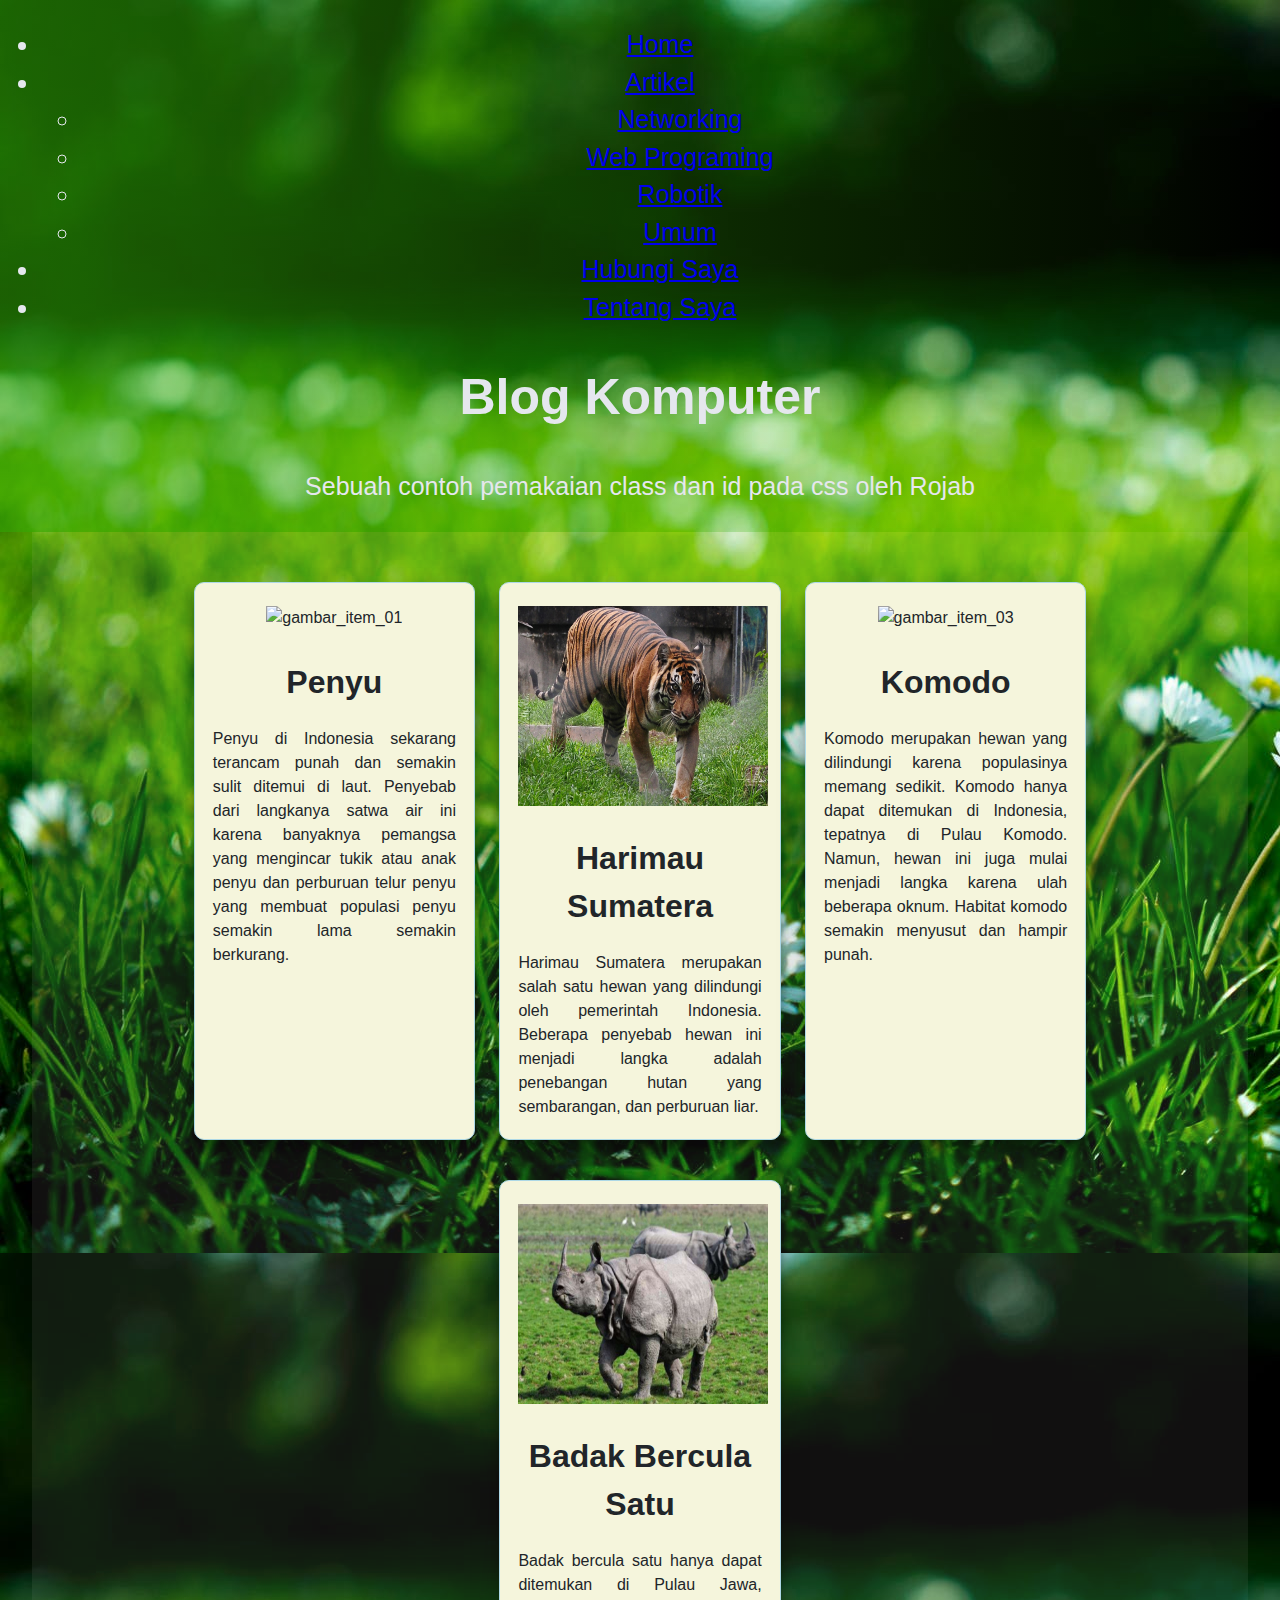
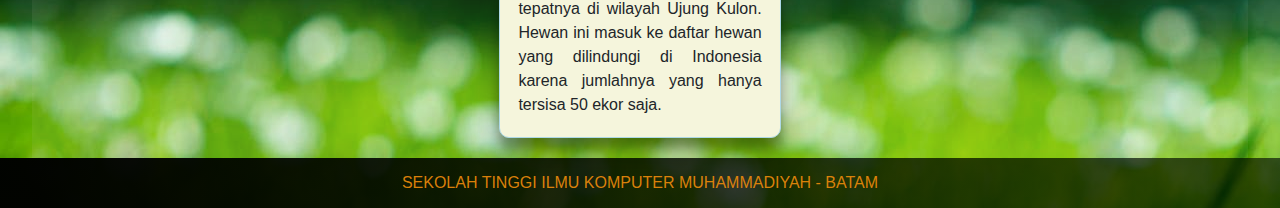
==== index.html @ 9c0ca0bd "first" ====
<!DOCTYPE html>
<html lang="en">
<head>
    <meta charset="UTF-8">
    <meta http-equiv="X-UA-Compatible" content="IE=edge">
    <meta name="viewport" content="width=device-width, initial-scale=1.0">
    <title>Title</title>
    <link href="./latihan1.css" rel="stylesheet">

</head>
<body>
    <div id="main">
        <div id="header">
            <div class="menu">
                <ul>
                    <li><a href="#">Home</a></li>
                    <li><a href="#">Artikel</a>
                        <ul>
                            <li><a href="#">Networking</a></li>
                            <li><a href="#">Web Programing</a></li>
                            <li><a href="#">Robotik</a></li>
                            <li><a href="#">Umum</a></li>
                        </ul>
                    </li>
                    <li><a href="#">Hubungi Saya</a></li>
                    <li><a href="#">Tentang Saya</a></li>

                </ul>

            </div>
            <h1>Blog Komputer</h1>
            <p>Sebuah contoh pemakaian class dan id pada css oleh Rojab</p>
        </div>
        <div id="content">
            <div class="box box-vertical" id="box_1">
                <img class="gambar-kecil" src="./gambar/penyu.jpg" alt="gambar_item_01">
                <h1 class="text-center">Penyu</h1>
                <p class="text-justify">
                    Penyu di Indonesia sekarang terancam punah dan semakin sulit ditemui di laut. 
                    Penyebab dari langkanya satwa air ini karena banyaknya pemangsa yang mengincar tukik atau anak penyu dan perburuan telur penyu yang membuat populasi penyu semakin lama semakin berkurang.
                </p>
            </div>
            <div class="box box-vertical" id="box_2">
                <img class="gambar-kecil" src="./gambar/harimau.jpg" alt="gambar_item_02">
                <h1 class="text-center">Harimau Sumatera</h1>
                <p class="text-justify">
                    Harimau Sumatera merupakan salah satu hewan yang dilindungi oleh pemerintah Indonesia. 
                    Beberapa penyebab hewan ini menjadi langka adalah penebangan hutan yang sembarangan, dan perburuan liar.
                </p>
            </div>
            <div class="box box-vertical" id="box_3">
                <img class="gambar-kecil" src="./gambar/komodo.jpg" alt="gambar_item_03">
                <h1 class="text-center">Komodo</h1>
                <p class="text-justify">
                    Komodo merupakan hewan yang dilindungi karena populasinya memang sedikit.  
                    Komodo hanya dapat ditemukan di Indonesia, tepatnya di Pulau Komodo.
                    Namun, hewan ini juga mulai menjadi langka karena ulah beberapa oknum. 
                    Habitat komodo semakin menyusut dan hampir punah. 
                </p>
            </div>
            <div class="box box-vertical" id="box_4">
                <img class="gambar-kecil" src="./gambar/Badak-Bercula-Satu.jpg" alt="gambar_item_04">
                <h1 class="text-center">Badak Bercula Satu</h1>
                <p class="text-justify">
                    Badak bercula satu hanya dapat ditemukan di Pulau Jawa, tepatnya di wilayah Ujung Kulon. 
                    Hewan ini masuk ke daftar hewan yang dilindungi di Indonesia karena jumlahnya yang hanya tersisa 50 ekor saja.
                </p>
            </div>

        </div>
        <div id="footer">
            <p class="text-center" style="margin: auto;">SEKOLAH TINGGI ILMU KOMPUTER MUHAMMADIYAH - BATAM</p>
        </div>
    </div>

</body>
</html>
---- latihan1.css ----
body {
    margin: 0;
    font-family: -apple-system,BlinkMacSystemFont,"Segoe UI",Roboto,"Helvetica Neue",Arial,sans-serif,"Apple Color Emoji","Segoe UI Emoji","Segoe UI Symbol","Noto Color Emoji";
    font-size: 1rem;
    font-weight: 400;
    line-height: 1.5;
    color: #212529;
    background-color: rgb(7, 126, 7);
    background-image: url("./gambar/bkg-rumput.jpeg");
}

.box{
    display: inline-block;
    padding: 18px;
    border: solid 1px lightblue;
    border-radius: 10px;
    overflow-y: hidden;
    background-color: beige;
    vertical-align: top;
    margin-bottom: 20px;
    box-shadow: rgba(0, 0, 0, 0.25) 0px 14px 28px, rgba(0, 0, 0, 0.22) 0px 10px 10px;
}

.box-vertical{
    width: 20%;   
    height: 520px;
    margin: 20px 10px;
}

.box-horizontal{
    width: auto;   
    height: auto;
    margin: 15px; 
}

.gambar-kecil{
    width: 250px;
    height: 200px;
    overflow: hidden;
    margin-top: 5px;
}

.text-center{
    text-align: center;
}

.text-justify{
    text-align: justify;
}

#main{
    min-height: 100%;
    min-width: 95%;
    text-align: center;
}




#header{
    position: relative;
    font-size:25px;
    color:#e5e7ee;
    background: rgb(49,168,5);
    background: linear-gradient(90deg, rgb(49 168 5 / 55%) 3%, rgb(2 52 8 / 0%) 100%);
    width: 100%;
    text-align: center;
    padding-top: 1px;
    padding-bottom: 1px;
    display: inline-block;
}

#header > div .blog-title > h1{
    text-align: left;
    padding-left: 20px; 
    margin: 0px;
}


#header > div .blog-title > p{
    margin-top: -5px; 
    text-align:  left; 
    padding-left: 20px; 
    color: rgb(72 209 48); 
    font-size:  18px; 
    font-style: italic; 
    text-shadow: 1px 2px 2px #8d7f4ef2;
}

#header > div .blog-menu > ul {
    display: flex;
    height: 100%;
    width: 55%;
    float: right;
    padding: 0;
}

#header > div .blog-menu > ul > li {
     width: 75%;
     padding: 0.1em;
     list-style: none;
     cursor: pointer;
     position: relative;
     text-align: center;
     background: #002802b0;
     border: solid 1px #19610ac4;
}

#header > div .blog-menu > ul > li > a {
    text-decoration: none;
    color: #7cb839;
}

#header > div .blog-menu > ul > li:hover {
  background: rgb(89 220 35 / 32%);
  color: white;
}

#header > div .blog-menu > ul > li > ul {
    position: absolute;
    top: 100%; /* the height of the main nav */
    background: rgba(0,0,0, 0.1);
    left: -1px;
    list-style: none;
    display: none;
    width: 82%;
    /* height: 50px; */
}

#header > div .blog-menu > ul ul > li {
  padding: 0.2em 1em;
  background-color: #318601;
  margin-left: -40px;
}

#header > div .blog-menu > ul ul > li > a {
   text-decoration: none;
   color: #b3b910;
}

#header > div .blog-menu > ul ul > li:hover {
   background: rgb(39 99 13);
   text-decoration: underline;
}

#header > div .blog-menu > ul li:hover > ul { 
  display: block;
}

#content{
    background-color: rgb(238 232 232 / 7%);
    display: inline-block;
    overflow: visible;
    padding-top: 30px;
    text-align: center;
    width: 95%;
}

#footer{
    background: rgb(49,168,5);
    background: linear-gradient(90deg, rgb(1 2 0 / 99%) 3%, rgb(0 8 1 / 64%) 100%);
    padding: 5px 0;
    color: rgb(237 139 11 / 92%);
    line-height: 2.5;
}

#box_5{
    background-color: rgb(70 170 12 / 93%);
    background: linear-gradient(90deg, rgb(1 2 0 / 87%) 3%, rgb(2 52 8 / 68%) 100%);
    color: aliceblue;
    border-color: #86cf8299;
}
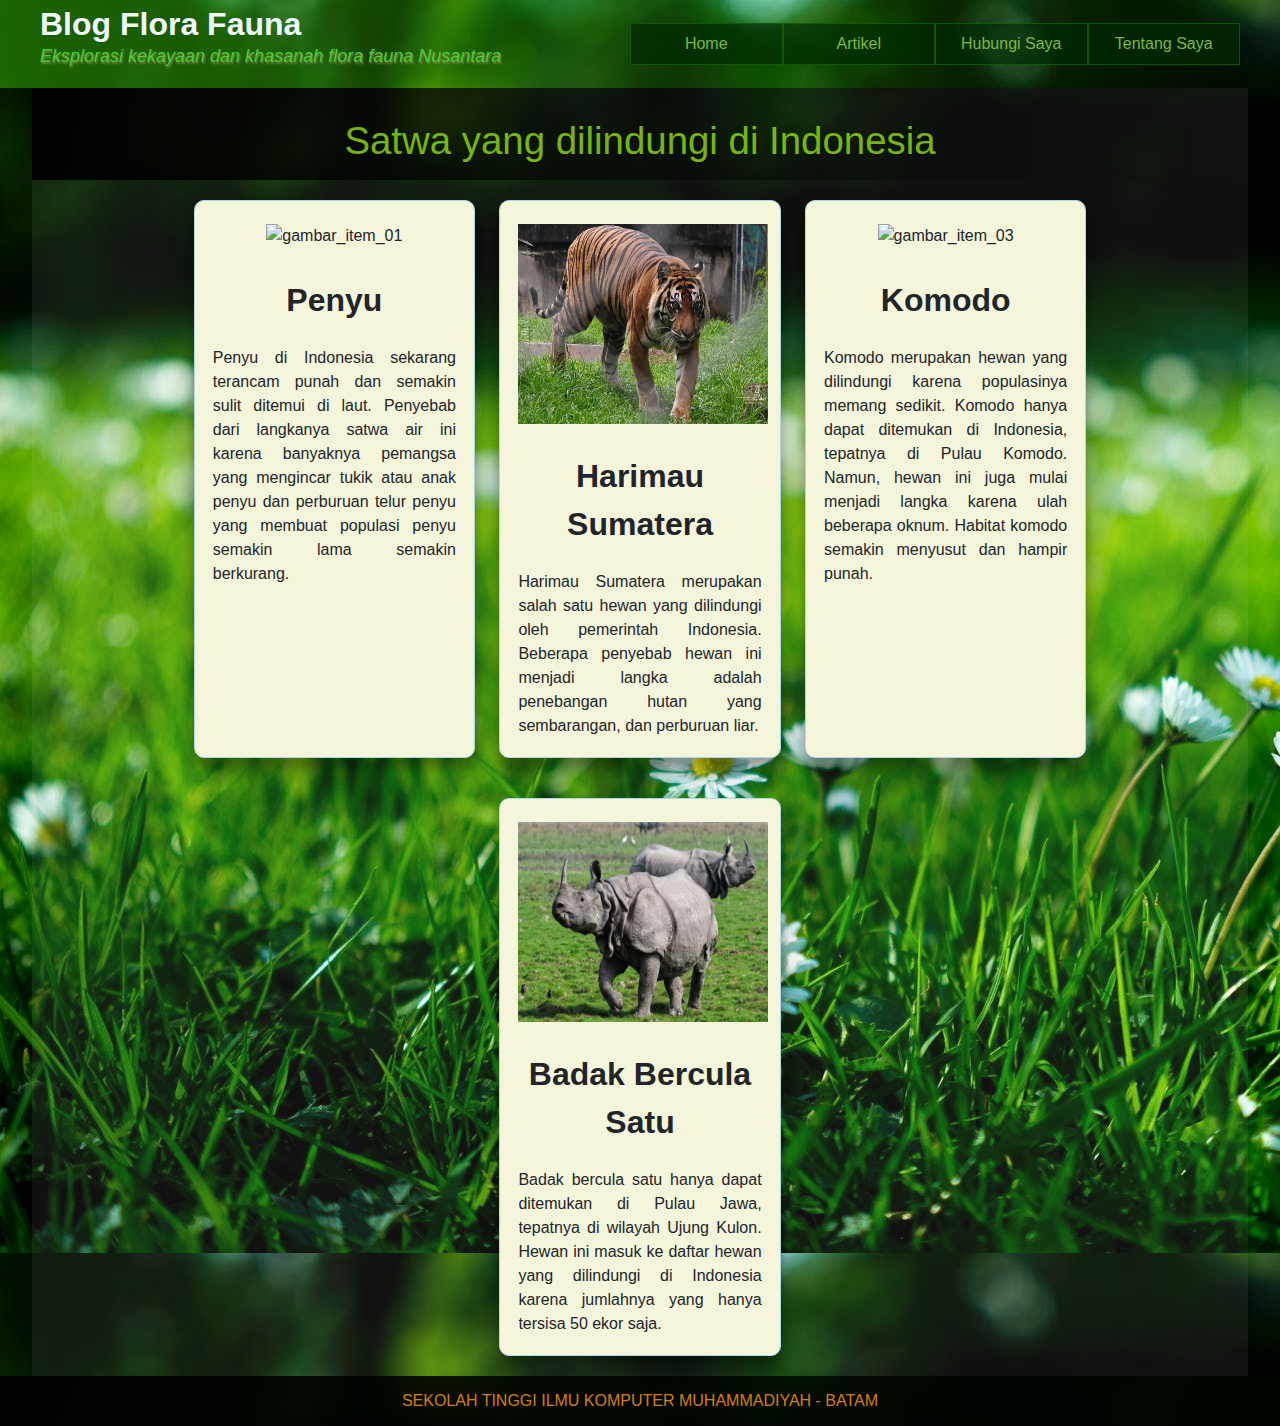
==== commit d408c479: "modify-1" ====
--- a/index.html
+++ b/index.html
@@ -12,13 +12,17 @@
 <body>
     <div id="main">
         <div id="header">
-            <div class="menu">
+            <div class="blog-title">
+                <h1>Blog Flora Fauna</h1>
+                <p>Eksplorasi kekayaan dan khasanah flora fauna Nusantara</p>                
+            </div>
+            <div class="blog-menu">
                 <ul>
                     <li><a href="#">Home</a></li>
                     <li><a href="#">Artikel</a>
                         <ul>
-                            <li><a href="#">Networking</a></li>
-                            <li><a href="#">Web Programing</a></li>
+                            <li><a href="#">Fauna</a></li>
+                            <li><a href="#">Flora</a></li>
                             <li><a href="#">Robotik</a></li>
                             <li><a href="#">Umum</a></li>
                         </ul>
@@ -29,10 +33,12 @@
                 </ul>
 
             </div>
-            <h1>Blog Komputer</h1>
-            <p>Sebuah contoh pemakaian class dan id pada css oleh Rojab</p>
+
         </div>
         <div id="content">
+            <div class="judul-artikel">
+                Satwa yang dilindungi di Indonesia
+            </div>
             <div class="box box-vertical" id="box_1">
                 <img class="gambar-kecil" src="./gambar/penyu.jpg" alt="gambar_item_01">
                 <h1 class="text-center">Penyu</h1>
--- a/latihan1.css
+++ b/latihan1.css
@@ -59,25 +59,34 @@
 
 #header{
     position: relative;
-    font-size:25px;
-    color:#e5e7ee;
     background: rgb(49,168,5);
     background: linear-gradient(90deg, rgb(49 168 5 / 55%) 3%, rgb(2 52 8 / 0%) 100%);
     width: 100%;
-    text-align: center;
-    padding-top: 1px;
-    padding-bottom: 1px;
-    display: inline-block;
+    display: inline-flex;
 }
 
-#header > div .blog-title > h1{
+#header > div.blog-title{
+    text-align: left;
+    padding-left: 20px; 
+    margin: 0px;
+    width: 60%;
+    color: aliceblue;
+}
+
+#header > div.blog-menu{
+    padding-right: 40px; 
+    margin: auto;
+    width: 60%;
+}
+
+#header > div.blog-title > h1{
     text-align: left;
     padding-left: 20px; 
     margin: 0px;
 }
 
 
-#header > div .blog-title > p{
+#header > div.blog-title > p{
     margin-top: -5px; 
     text-align:  left; 
     padding-left: 20px; 
@@ -87,17 +96,15 @@
     text-shadow: 1px 2px 2px #8d7f4ef2;
 }
 
-#header > div .blog-menu > ul {
-    display: flex;
-    height: 100%;
-    width: 55%;
+#header > div.blog-menu > ul {
+    display: inline-flex;
+    width: 100%;
     float: right;
-    padding: 0;
 }
 
-#header > div .blog-menu > ul > li {
-     width: 75%;
-     padding: 0.1em;
+#header > div.blog-menu > ul > li {
+     width: 100%;
+     padding: 0.5em;
      list-style: none;
      cursor: pointer;
      position: relative;
@@ -106,44 +113,44 @@
      border: solid 1px #19610ac4;
 }
 
-#header > div .blog-menu > ul > li > a {
+#header > div.blog-menu > ul > li > a {
     text-decoration: none;
     color: #7cb839;
 }
 
-#header > div .blog-menu > ul > li:hover {
+#header > div.blog-menu > ul > li:hover {
   background: rgb(89 220 35 / 32%);
   color: white;
 }
 
-#header > div .blog-menu > ul > li > ul {
+#header > div.blog-menu > ul > li > ul {
     position: absolute;
     top: 100%; /* the height of the main nav */
     background: rgba(0,0,0, 0.1);
-    left: -1px;
+    left: -2px;
     list-style: none;
     display: none;
-    width: 82%;
-    /* height: 50px; */
+    width: 80%;
+    /*! height: 50px; */
 }
 
-#header > div .blog-menu > ul ul > li {
-  padding: 0.2em 1em;
-  background-color: #318601;
+#header > div.blog-menu > ul ul > li {
+  padding: 0.5em;
+  background-color: #21620c;
   margin-left: -40px;
 }
 
-#header > div .blog-menu > ul ul > li > a {
+#header > div.blog-menu > ul ul > li > a {
    text-decoration: none;
    color: #b3b910;
 }
 
-#header > div .blog-menu > ul ul > li:hover {
-   background: rgb(39 99 13);
-   text-decoration: underline;
+#header > div.blog-menu > ul ul > li:hover {
+   background: rgb(51, 125, 19);
+   text-decoration: none;
 }
 
-#header > div .blog-menu > ul li:hover > ul { 
+#header > div.blog-menu > ul li:hover > ul { 
   display: block;
 }
 
@@ -156,6 +163,15 @@
     width: 95%;
 }
 
+.judul-artikel{
+    background: rgb(49,168,5);
+    background: linear-gradient(90deg, rgb(1 2 0 / 99%) 3%, rgba(16, 21, 17, 0.23) 100%);
+    padding-top: 15px;
+    color: rgba(157, 235, 18, 0.75);
+    line-height: 2;
+    margin-top: -30px;
+    font-size: 2.4em;
+}
 #footer{
     background: rgb(49,168,5);
     background: linear-gradient(90deg, rgb(1 2 0 / 99%) 3%, rgb(0 8 1 / 64%) 100%);
